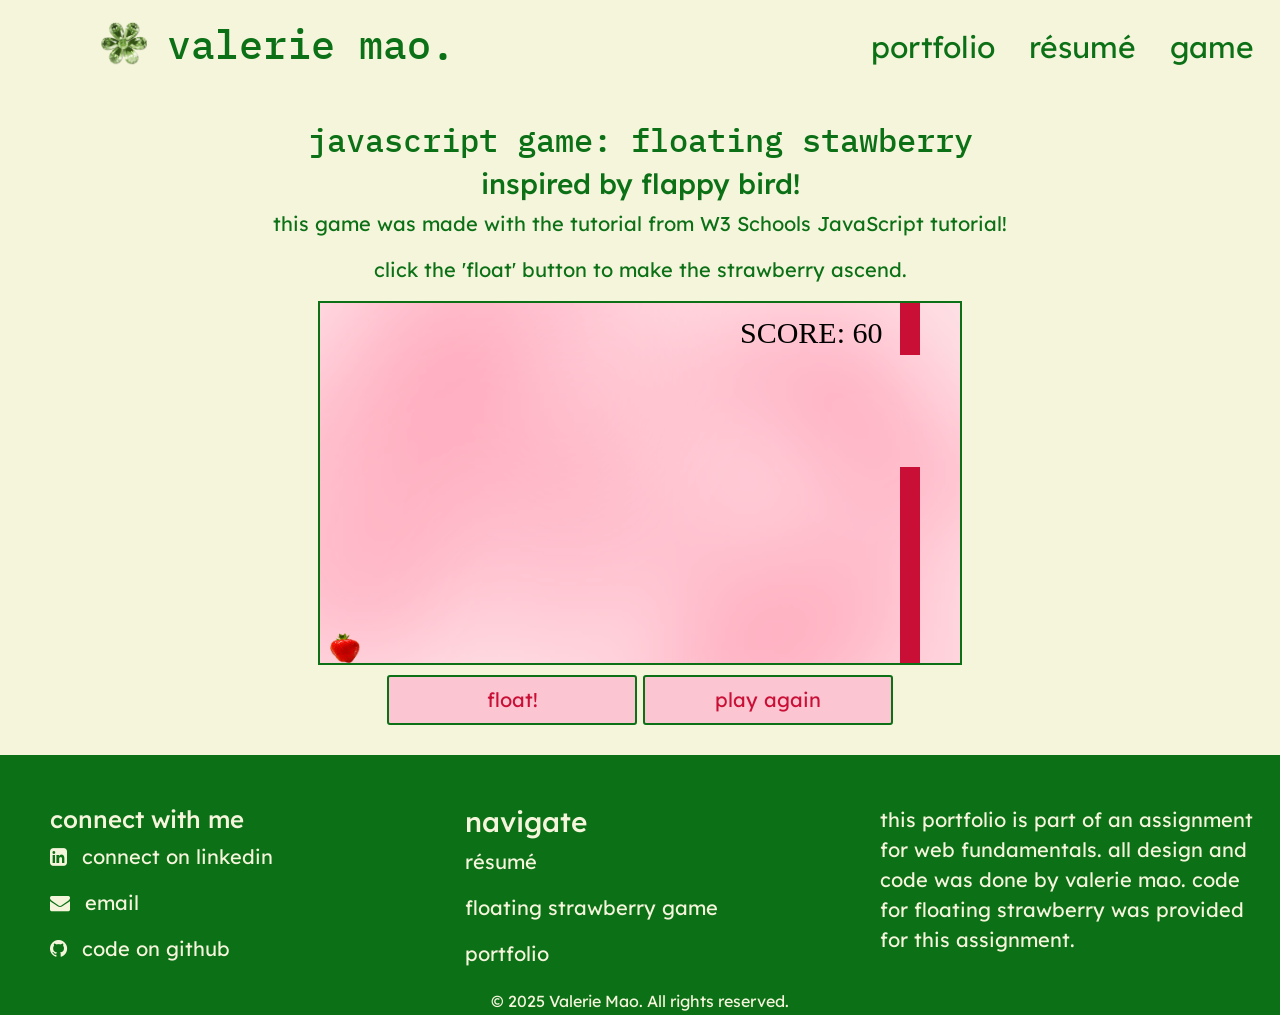
==== game.html @ 0f303a3b "adding final website files" ====
<!DOCTYPE html>
<html lang="en">
<head>
  <meta charset="utf-8">
  <meta name="viewport" content="width=device-width, initial-scale=1, minimum-scale=1" />
  <meta name="description" content="this is the floating strawberry game page for valerie mao's portfolio website.">
  <title>valerie mao::floating strawberry</title>
  <link rel="stylesheet" href="https://cdnjs.cloudflare.com/ajax/libs/font-awesome/4.7.0/css/font-awesome.min.css">
  <link rel="stylesheet" href="https://cdn.jsdelivr.net/npm/bootstrap@4.6.1/dist/css/bootstrap.min.css">
  <link rel="stylesheet" href="style.css">
    <!-- Place this CSS into the <head> section-->
  <style>
    canvas {
      border: 2px solid #0c7016;
      background-image:url(images/pink-gradient.png);
      background-size:cover;
      display: block;
      margin:0 auto;
    }
    .myButton{
      /*physical appearance*/
      color:#ca0f36;
      background-color: #FBC5D1;
      border: 2px solid #0c7016;
      border-radius:3px;
      padding:8px;
      width:250px;
      margin-top: 10px;
    }
    .myButton:hover{
      color:#FBC5D1;
      background-color:#ca0f36 ;
    }
  </style>
</head>

<body>
  <header>
    <a href="index.html"><img src="images/logo.png" alt="green flower shaped gem sticker" height="100" width="100" class="img-fluid logo"></a>
    <h1><a href="index.html">valerie mao.</a></h1>
  </header>

  <nav>
    <ul>
      <li><a href="portfolio-showcase.html">portfolio</a>&nbsp;&nbsp;</li>
      <li><a href="resume.html">résumé</a>&nbsp;&nbsp;</li>
      <li><a href="game.html">game</a>&nbsp;&nbsp;</li>
    </ul>
  </nav>


<!--Replace the <body> with this next line of code. This is what starts the game. -->
<body onload="startGame()">

  <main>
    <h2 style="text-align: center;">javascript game: floating stawberry</h2>
    <h3 style="text-align: center;">inspired by flappy bird!</h3>
    <p style="text-align: center;"> this game was made with the tutorial from W3 Schools JavaScript tutorial!</p>
    <p style="text-align: center;">click the 'float' button to make the strawberry ascend.</p>
    <!-- This code will go into the <main> section. This div holds the game and game button -->
    <div id="game" ></div>
    <div class="game-controls" style="text-align: center;">
      <button class="myButton" onmousedown="accelerate(-0.2)" onmouseup="accelerate(0.1)">float!</button>
      <a href=""><button class="myButton">play again</button></a>
    </div>
    <div class="game-controls mobile">
      <button class="myButton" ontouchstart="accelerate(-0.2)" ontouchend="accelerate(0.1)">float!</button>
      <a href="" ><button class="myButton">play again</button></a>
    </div>


<!-- This is the JavaScript for the game it goes into the <main> section underneath the code above-->
   <script>
      var myGamePiece;
      var myObstacles = [];
      var myScore;
      /* Add variables for the height and width */
      var canvasWidth = 640;
      var canvasHeight = 360;
      /*Test to see if I have a screen less than 768 pixels and if so, change the canvas size */
      if (window.innerWidth < 768){
        canvasWidth = 300;
        canvasHeight= 300;
      }

      
      function startGame() {
          myGamePiece = new component(30, 30, "images/strawberry-icon.png", 10, 120, "image");
          myGamePiece.gravity = 0.7;
          myScore = new component("30px", "Consolas", "black", 420, 40, "text");
          myGameArea.start();
      }
      
      var myGameArea = {
          canvas : document.createElement("canvas"),
          start : function() {
              this.canvas.width = canvasWidth;
              this.canvas.height = canvasHeight;
              this.context = this.canvas.getContext("2d");
              var myGame = document.getElementById("game");
              myGame.insertBefore(this.canvas, myGame.childNodes[0]);        
              this.frameNo = 0;
              this.interval = setInterval(updateGameArea, 20);
           },
          clear : function() {
              this.context.clearRect(0, 0, this.canvas.width, this.canvas.height);
          }
      }
      
      function component(width, height, color, x, y, type) {
          this.type = type;
           if (type == "image") {
            this.image = new Image();
            this.image.src = color;
          }
          this.score = 0;
          this.width = width;
          this.height = height;
          this.speedX = 0;
          this.speedY = 0;    
          this.x = x;
          this.y = y;
          this.gravity = 0;
          this.gravitySpeed = 0;
          this.update = function() {
              ctx = myGameArea.context;
               if (type == "image") {
          ctx.drawImage(this.image,this.x,this.y,this.width, this.height);
              }
              else if (this.type == "text") {
                  ctx.font = this.width + " " + this.height;
                  ctx.fillStyle = color;
                  ctx.fillText(this.text, this.x, this.y);
              } else {
                  ctx.fillStyle = color;
                  ctx.fillRect(this.x, this.y, this.width, this.height);
              }
          }
          this.newPos = function() {
              this.gravitySpeed += this.gravity;
              this.x += this.speedX;
              this.y += this.speedY + this.gravitySpeed;
              this.hitBottom();
          }
          this.hitBottom = function() {
              var rockbottom = myGameArea.canvas.height - this.height;
              if (this.y > rockbottom) {
                  this.y = rockbottom;
                  this.gravitySpeed = 0;
              }
           }
          this.crashWith = function(otherobj) {
              var myleft = this.x;
              var myright = this.x + (this.width);
              var mytop = this.y;
              var mybottom = this.y + (this.height);
              var otherleft = otherobj.x;
              var otherright = otherobj.x + (otherobj.width);
              var othertop = otherobj.y;
              var otherbottom = otherobj.y + (otherobj.height);
              var crash = true;
              if ((mybottom < othertop) || (mytop > otherbottom) || (myright < otherleft) || (myleft > otherright)) {
                  crash = false;
              }
              return crash;
          }
      }
      
      function updateGameArea() {
          var x, height, gap, minHeight, maxHeight, minGap, maxGap;
          for (i = 0; i < myObstacles.length; i += 1) {
              if (myGamePiece.crashWith(myObstacles[i])) {
                  return;
              } 
          }
          myGameArea.clear();
          myGameArea.frameNo += 1;
          if (myGameArea.frameNo == 1 || everyinterval(150)) {
              x = myGameArea.canvas.width;
              minHeight = 20;
              maxHeight = 200;
              height = Math.floor(Math.random()*(maxHeight-minHeight+1)+minHeight);
              minGap = 50;
              maxGap = 200;
              gap = Math.floor(Math.random()*(maxGap-minGap+1)+minGap);
              myObstacles.push(new component(20, height, "#ca0f36", x, 0));
              myObstacles.push(new component(20, x - height - gap, "#ca0f36", x, height + gap));
          }
          for (i = 0; i < myObstacles.length; i += 1) {
              myObstacles[i].x += -1;
              myObstacles[i].update();
          }
          myScore.text="SCORE: " + myGameArea.frameNo;
          myScore.update();
          myGamePiece.newPos();
          myGamePiece.update();
      }
      
      function everyinterval(n) {
          if ((myGameArea.frameNo / n) % 1 == 0) {return true;}
          return false;
      }
      
      function accelerate(n) {
          myGamePiece.gravity = n;
      }
   </script>
 </main>
  <footer>
    <div class="container-fluid footer-contact footer-content">
      <div class="row">
        <div class="col-sm-4">
          <h4>connect with me</h4>
          <p><a href="https://www.linkedin.com/in/valeriemao/"><i class="fa fa-linkedin-square" aria-hidden="true"></i>connect on linkedin</a></p>
          <p><a href="mailto:vq7981dd@go.minnstate.edu"><i class="fa fa-envelope" aria-hidden="true"></i>email</a></p>
          <p><a href=""><i class="fa fa-github" aria-hidden="true"></i>code on github</a></p>
        </div>
      
        <div class="col-sm-4 footer-content">
          <h3>navigate</h3>
          <p><a href="resume.html">résumé</a></p>
          <p><a href="game.html">floating strawberry game</a></p>
          <p><a href="portfolio-showcase.html">portfolio</a></p>
        </div>

        <div class="col-sm-4 footer-content">
          <p>this portfolio is part of an assignment for web fundamentals. all design and code was done by valerie mao. code for floating strawberry was provided for this assignment.</p>
        </div>
      </div>
    </div>
    <small>&copy; 2025 Valerie Mao. All rights reserved.</small>
  </footer>
  <!--jQuery, Popper, and Bootstrap Javascript files-->
  <script src="https://cdn.jsdelivr.net/npm/jquery@3.6.0/dist/jquery.slim.min.js"></script>
  <script src="https://cdn.jsdelivr.net/npm/popper.js@1.16.1/dist/umd/popper.min.js"></script>
  <script src="https://cdn.jsdelivr.net/npm/bootstrap@4.6.1/dist/js/bootstrap.bundle.min.js"></script>
</body>
</html>
---- style.css ----
@import url('https://fonts.googleapis.com/css2?family=IBM+Plex+Mono:ital,wght@0,100;0,200;0,300;0,400;0,500;0,600;0,700;1,100;1,200;1,300;1,400;1,500;1,600;1,700&display=swap');
@import url('https://fonts.googleapis.com/css2?family=Lexend+Deca:wght@100..900&display=swap');

body{
	background-color: #f5f5dc;
	font-family: "Lexend Deca", sans-serif;
	font-size: 20px;
	/*font-family: "IBM Plex Mono", monospace;*/
	color: #0c7016;
}

header{
	text-align: center;
	font-size: 10px;
	padding-left: 100px;

}
.logo{
	float:left;
	padding-top: 20px;
	max-width: 4%;
	transition: transform 0.5s ease-in-out;
}

.logo:hover{
	transform: rotate(30deg);
}
header a{
	text-decoration: none;
}
header h1{
	float: left;
	margin-left:20px;
	padding-top:20px;
}

h1, h2{
	font-family: "IBM Plex Mono", monospace;
	color:#0c7016;
}

/*link colors aside from nav*/
a:link{
	color:#0c7016;
}
a:visited{
	color:#0c7016;
}
a:hover{
	color:#ca0f36;
}
a:active{
	color:#3B7080;
}

/*navigation*/
nav{
	background-color:#F5F5DC;
	padding: 5px;
	font-size: 30px;
	font-weight: 400;
	max-width: 1500px;
}
nav ul{
	list-style-type: none;
	text-align: right;
	padding-top:20px;
}
nav li{
	display:inline;
	padding:5px;
}
nav a{
	text-decoration: none;
}
nav a:link{
	color:#0c7016;
}
nav a:visited{
	color:#0c7016;
}
nav a:hover{
	color:#ca0f36;
}
nav a:active{
	color:#3b7080;
}

main a{
	text-decoration: underline;
}

.home-hero{
	max-width: 1000px;
	margin-left: auto;
	margin-right: auto;
	margin-top: 10px;
	
}

.home-hero h1{
	text-align: center;
	font-size: 50px;
	font-family: "Lexend Deca", sans-serif;
	padding-top: 30px;
	border-top: solid 2px #0c7016;
}

.home-hero h2{
	margin-top: 25px;
	margin-bottom: 45px;
	text-align: center;
	font-family: "Lexend Deca", sans-serif;
}

/*main*/
main{
	max-width: 1000px;
	margin: 20px auto;
	padding:10px;
}

/*picture of valerie on index*/
.valerie{
	max-width: 300px;
	height: auto;
	border-radius: 10px;
	border: solid 3px #0c7016;
	box-shadow: 5px 7px #0c7016;
}

#abt-me-char{
	margin-top:40px;
	margin-bottom: 20px;
}

#add-courses{
	margin-top:40px;
}

.abt-me{
	font-size: 50px;
	text-align: center;
}

.abt-me p{
	font-size: 17px;
	text-align: center;
}

/*resume*/
.resume-contact{
	padding-top: 25px;
	padding-bottom: 20px;
	text-align: left;
	border-bottom: 1px solid #0c7016;
}
.fa-user, .fa-map-pin{
	font-size: 30px;
}

.objective{
	padding-top: 25px;
	padding-bottom: 25px;
}
.objective h2{
	text-align: left;
}
.activites{
	padding-top: 25px;
}
.skills{
	padding-top:25px;
}
.awards{
	padding-top: 25px;
}

.top-center{
	text-align: center;
	padding-top: 25px;
}

.float-right{
	float: right;
	max-width: 30%;
	height: auto;
	border: solid 3px #0c7016;
	border-radius: 10px;
	margin: 10px 10px 10px 0;
}

.wilderness-lens img{
	border-radius: 15px;
}
.best-in-show img{
	border-radius: 15px;
} 
.groove-guitars img {
	border-radius: 15px;
}

/*footer*/
footer{
	background-color: #0c7016;
	text-align: center;
	color:#f5f5dc;
	margin:auto;
	padding-top: 50px;
}

footer a:link{
	color:#f5f5dc;
}

footer a:visited{
	color:#f5f5dc;
}
footer a:hover{
	color:#ed5c7c;
}
footer a:active{
	color:#63a7d4;
}


.fa{
	margin-right: 15px;
}

.footer-content{
	text-align:left;
}

.footer-contact{
	padding-left: 50px;
}


/*media queries*/
/*CSS without a media query--applies to all sizes unless overridden*/
h1{
  font-size: 4em;
}

/* CSS Adjustments for Tablets */
@media only screen and (max-width: 1024px) {
  h1{
    font-size: 1.8em;
  }
}

/* CSS Adjustments for Smartphones */

/* JavaScript Game changes for mobile */
.mobile{
	display:none;
}
@media only screen and (max-width: 768px){
	h1{
    font-size: 1.5em;
  }
	.desktop{
		display:none;
	}
	.mobile{
		display: block;
		touch-action: manipulation;
	}
}
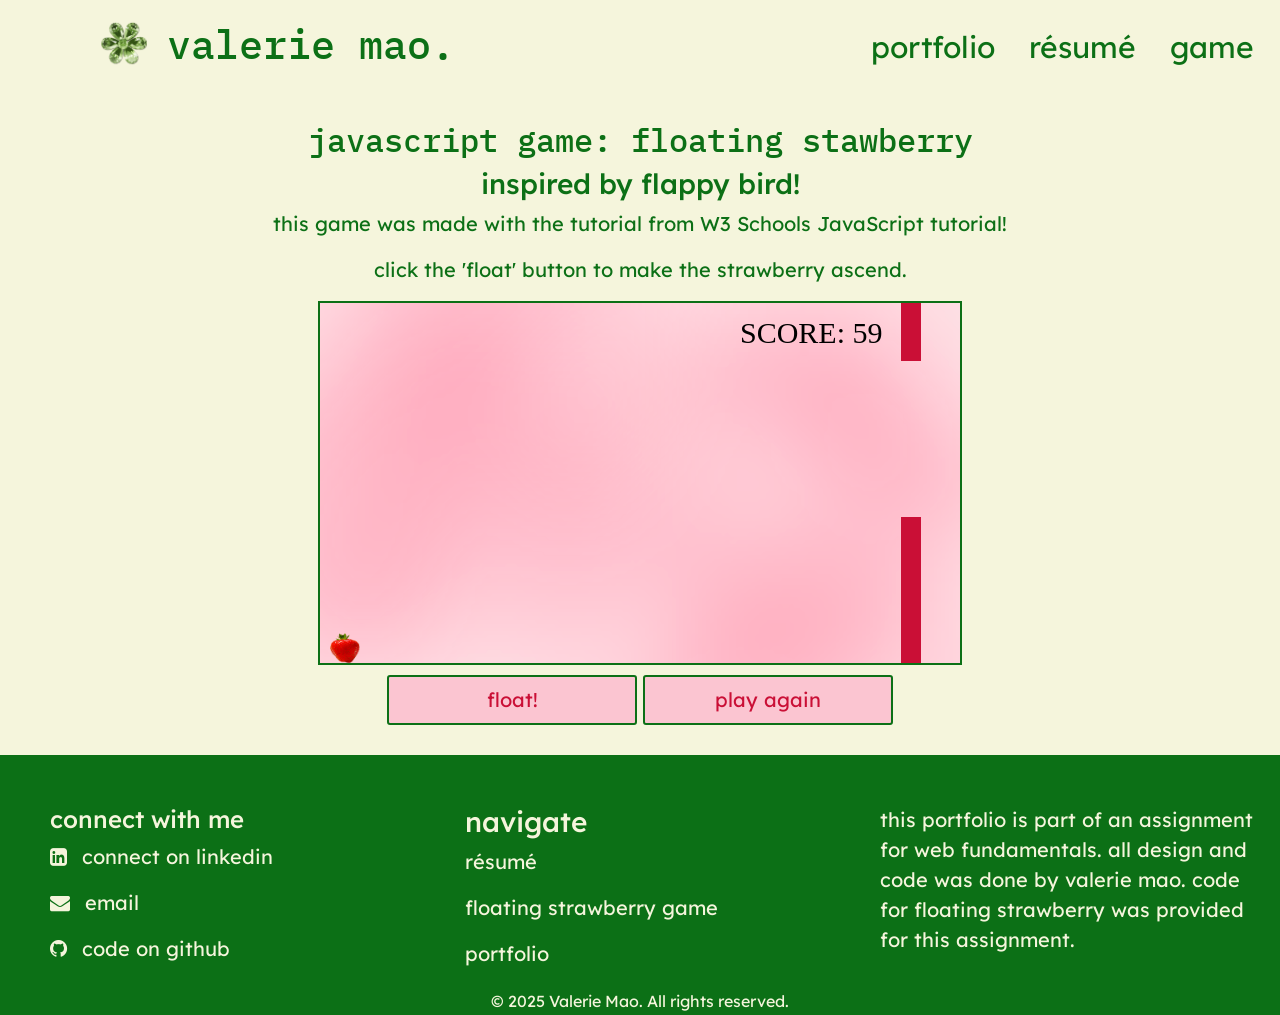
==== commit 978acdd7: "Update game.html" ====
--- a/game.html
+++ b/game.html
@@ -213,7 +213,7 @@
           <h4>connect with me</h4>
           <p><a href="https://www.linkedin.com/in/valeriemao/"><i class="fa fa-linkedin-square" aria-hidden="true"></i>connect on linkedin</a></p>
           <p><a href="mailto:vq7981dd@go.minnstate.edu"><i class="fa fa-envelope" aria-hidden="true"></i>email</a></p>
-          <p><a href=""><i class="fa fa-github" aria-hidden="true"></i>code on github</a></p>
+          <p><a href="https://uni-valeriemao.github.io/valeriemao/index.html"><i class="fa fa-github" aria-hidden="true"></i>code on github</a></p>
         </div>
       
         <div class="col-sm-4 footer-content">
@@ -235,4 +235,4 @@
   <script src="https://cdn.jsdelivr.net/npm/popper.js@1.16.1/dist/umd/popper.min.js"></script>
   <script src="https://cdn.jsdelivr.net/npm/bootstrap@4.6.1/dist/js/bootstrap.bundle.min.js"></script>
 </body>
-</html>+</html>
